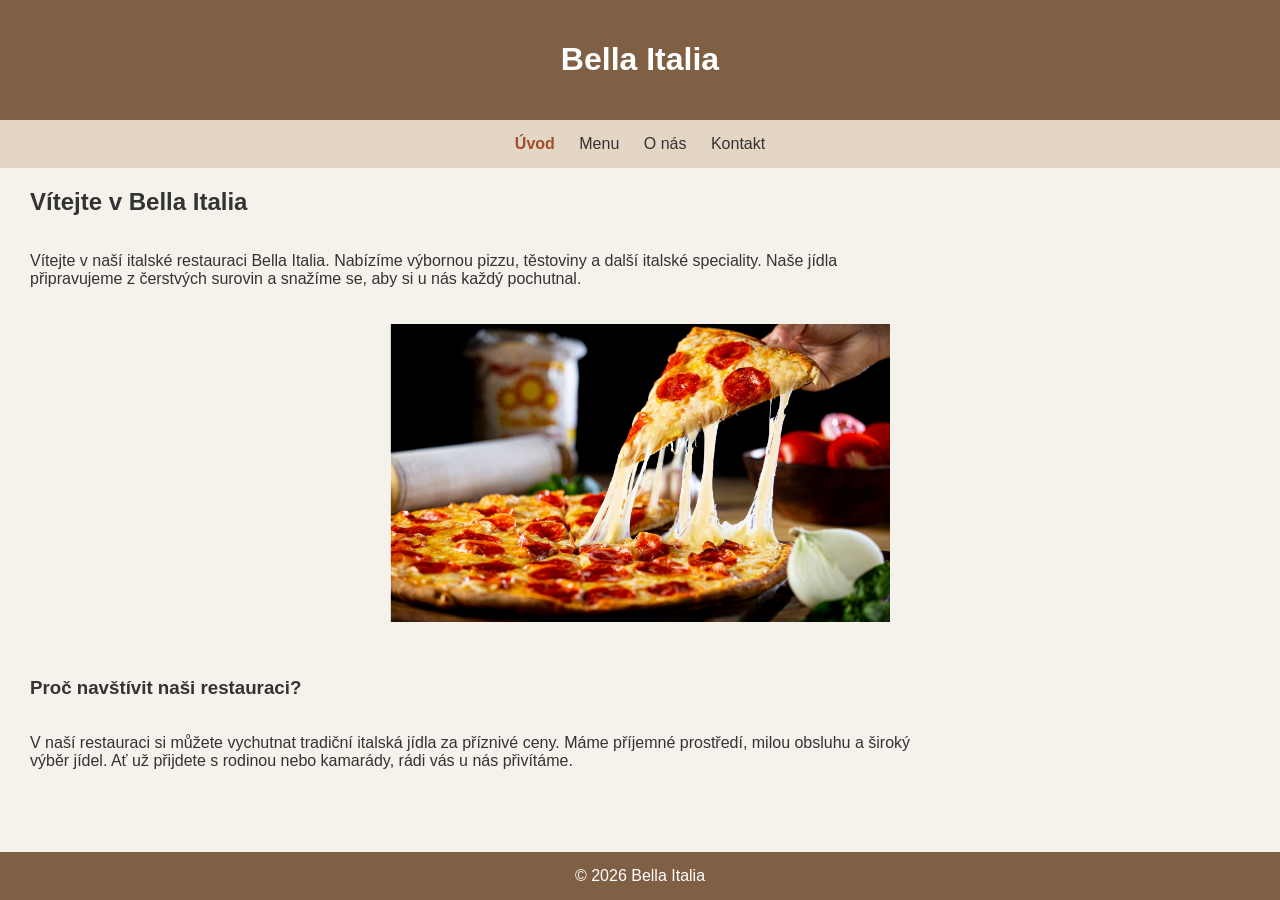
==== index.html @ f6e993cb "Add files via upload" ====
<!DOCTYPE html>
<html lang="cs">
<head>
    <meta charset="UTF-8">
    <meta name="viewport" content="width=device-width, initial-scale=1.0">
    <title>Bella Italia</title>
    <link rel="stylesheet" href="style.css">
</head>
<body>

    <header>
        <h1>Bella Italia</h1>
    </header>

    <nav>
        <a href="index.html" class="aktivni">Úvod</a>
        <a href="menu.html">Menu</a>
        <a href="onas.html">O nás</a>
        <a href="kontakt.html">Kontakt</a>
    </nav>
    
    <h2>Vítejte v Bella Italia</h2>

    <p>
    Vítejte v naší italské restauraci Bella Italia.
    Nabízíme výbornou pizzu, těstoviny a další italské
    speciality. Naše jídla připravujeme z čerstvých
    surovin a snažíme se, aby si u nás každý pochutnal.
    </p>

    <img src="pizza.jpg" alt="Italská pizza">

    <h3>Proč navštívit naši restauraci?</h3>

    <p>
    V naší restauraci si můžete vychutnat tradiční
    italská jídla za příznivé ceny. Máme příjemné
    prostředí, milou obsluhu a široký výběr jídel.
    Ať už přijdete s rodinou nebo kamarády,
    rádi vás u nás přivítáme.
    </p>





    <footer>
        <p>© 2026 Bella Italia</p>
    </footer>
</body>
</html>
---- style.css ----
body {
    background-color: #f5f1eb;
    font-family: Arial, sans-serif;
    color: #333333;
    margin: 0;
    min-height: 100vh;
    display: flex;
    flex-direction: column;
}

header {
    background-color: #806044;
    color: white;
    text-align: center;
    padding: 20px;
}

nav {
    background-color: #e4d6c5;
    padding: 15px;
    text-align: center;
}

nav a {
    margin: 10px;
    color: #333333;
    text-decoration: none;
    transition: color 0.3s;
}

nav a:hover {
    color: #a34d2b;
}

h2, h3, p {
    margin-left: 30px;
    margin-right: 30px;
    max-width: 900px;
}

h3 {
    margin-top: 35px;
}

footer {
    background-color: #806044;
    color: white;
    text-align: center;
    padding: 15px;
    margin-top: auto;
}

footer p {
    margin: 0;
    max-width: none;
}

img {
    width: 500px;
    max-width: 100%;
    height: auto;
    display: block;
    margin: 20px auto;
}

.jidlo {
    width: 80%;
    max-width: 800px;
    margin: 20px auto;
    padding: 15px;
    background-color: #e4d6c5;
    box-sizing: border-box;
}

.jidlo h4 {
    margin: 0 0 10px 0;
}

.jidlo p {
    margin: 5px 0;
}

@media (max-width: 850px) {
    .jidlo {
        margin: 20px 30px;
    }
}

form {
    max-width: 500px;
    margin: 20px 30px;
    padding: 20px;
    background-color: #e4d6c5;
}

form label {
    display: block;
    margin-bottom: 5px;
}

form input,
form textarea {
    width: 100%;
    padding: 10px;
    margin-bottom: 15px;
    border: 1px solid #806044;
    box-sizing: border-box;
}

form textarea {
    height: 100px;
}

form button {
    background-color: #806044;
    color: white;
    border: none;
    padding: 10px 20px;
    cursor: pointer;
}

form button:hover {
    background-color: #a34d2b;
}

nav a.aktivni {
    color: #a34d2b;
    font-weight: bold;
}
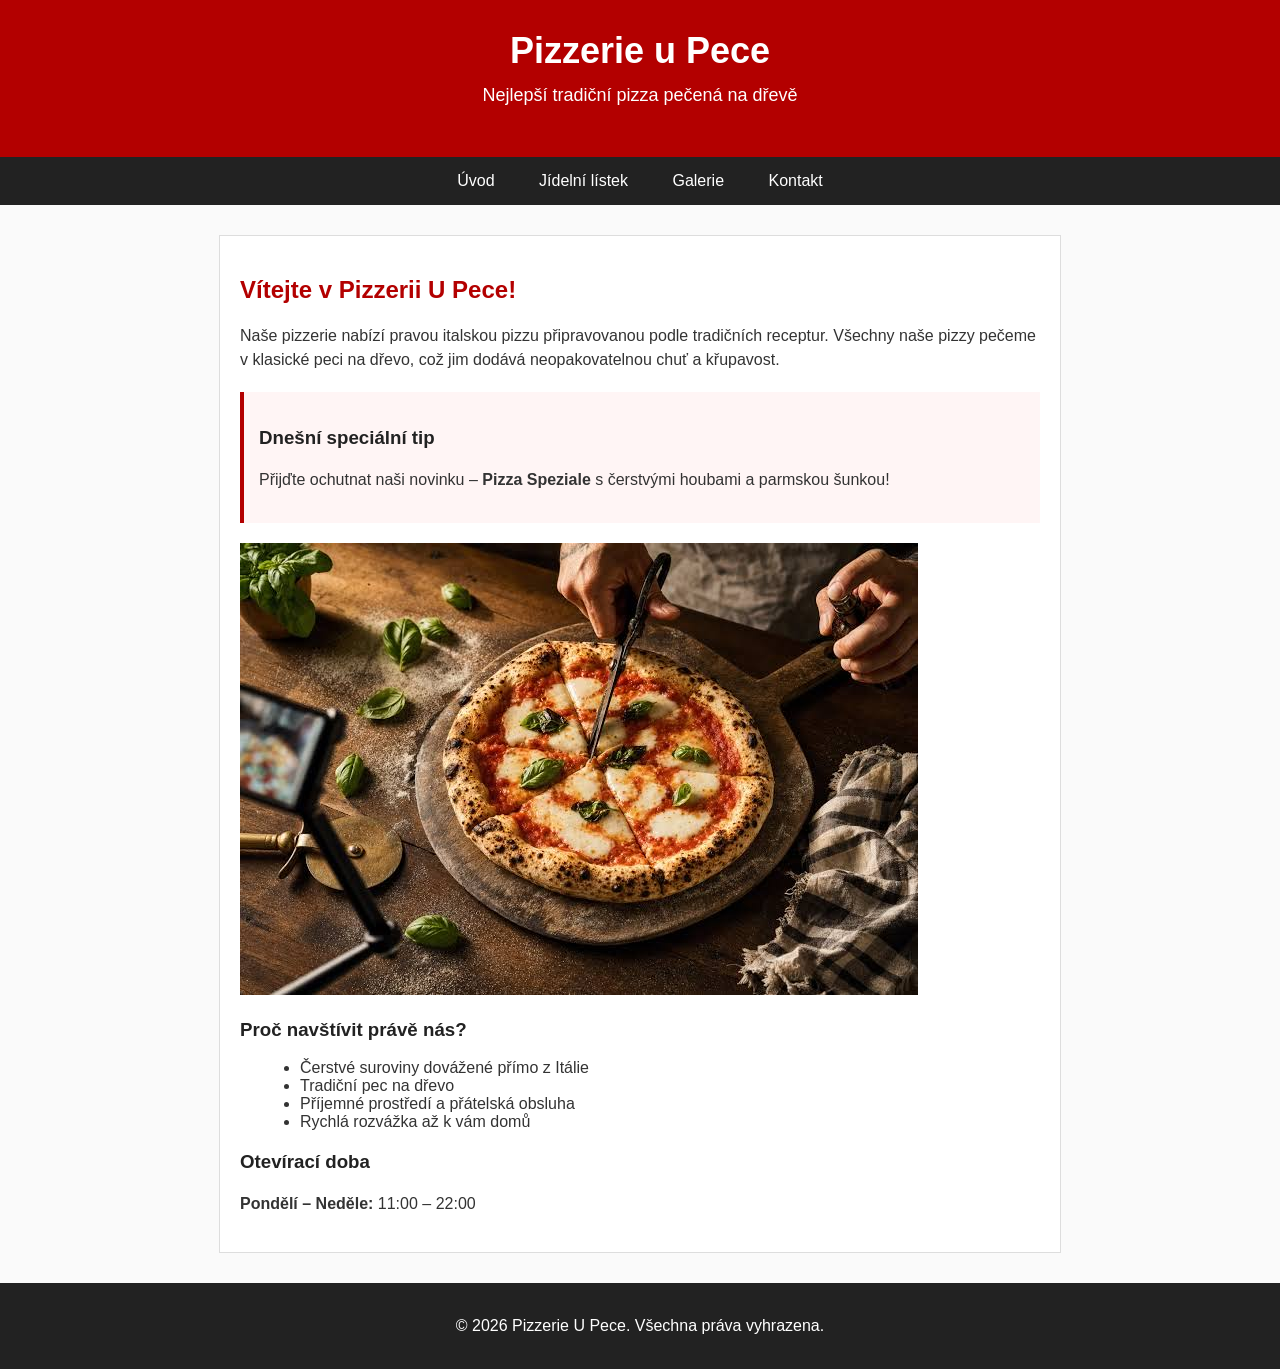
==== commit 3e1660d0: "Add files via upload" ====
--- a/index.html
+++ b/index.html
@@ -3,49 +3,50 @@
 <head>
     <meta charset="UTF-8">
     <meta name="viewport" content="width=device-width, initial-scale=1.0">
-    <title>Bella Italia</title>
+    <title>Pizzerie U Pece</title>
+    <link rel="icon" href="ikona.jpg">
     <link rel="stylesheet" href="style.css">
 </head>
 <body>
-
     <header>
-        <h1>Bella Italia</h1>
+        <h1>Pizzerie u Pece</h1>
+        <p>Nejlepší tradiční pizza pečená na dřevě</p>
     </header>
 
     <nav>
-        <a href="index.html" class="aktivni">Úvod</a>
-        <a href="menu.html">Menu</a>
-        <a href="onas.html">O nás</a>
+        <a href="index.html">Úvod</a>
+        <a href="menu.html">Jídelní lístek</a>
+        <a href="galerie.html">Galerie</a>
         <a href="kontakt.html">Kontakt</a>
     </nav>
+
+    <main>
+        <h2>Vítejte v Pizzerii U Pece!</h2>
+    <p>Naše pizzerie nabízí pravou italskou pizzu připravovanou podle tradičních receptur. Všechny naše pizzy pečeme v klasické peci na dřevo, což jim dodává neopakovatelnou chuť a křupavost.</p>
     
-    <h2>Vítejte v Bella Italia</h2>
+    <div class="boxikinfo">
+            <h3>Dnešní speciální tip</h3>
+            <p>Přijďte ochutnat naši novinku – <b>Pizza Speziale</b> s čerstvými houbami a parmskou šunkou!</p>
+        </div>
 
-    <p>
-    Vítejte v naší italské restauraci Bella Italia.
-    Nabízíme výbornou pizzu, těstoviny a další italské
-    speciality. Naše jídla připravujeme z čerstvých
-    surovin a snažíme se, aby si u nás každý pochutnal.
-    </p>
+    <img src="pizza.jpg" alt="Pizza">
 
-    <img src="pizza.jpg" alt="Italská pizza">
+    <h3>Proč navštívit právě nás?</h3>
 
-    <h3>Proč navštívit naši restauraci?</h3>
+    <ul>
+        <li>Čerstvé suroviny dovážené přímo z Itálie</li>
+        <li>Tradiční pec na dřevo</li>
+        <li>Příjemné prostředí a přátelská obsluha</li>
+        <li>Rychlá rozvážka až k vám domů</li>
+    </ul>
 
-    <p>
-    V naší restauraci si můžete vychutnat tradiční
-    italská jídla za příznivé ceny. Máme příjemné
-    prostředí, milou obsluhu a široký výběr jídel.
-    Ať už přijdete s rodinou nebo kamarády,
-    rádi vás u nás přivítáme.
-    </p>
+    <h3>Otevírací doba</h3>
+        <p><b>Pondělí – Neděle:</b> 11:00 – 22:00</p>
 
-
-
-
+    </main>
 
     <footer>
-        <p>© 2026 Bella Italia</p>
+        <p>&copy; 2026 Pizzerie U Pece. Všechna práva vyhrazena.</p>
     </footer>
 </body>
 </html>
--- a/style.css
+++ b/style.css
@@ -1,130 +1,103 @@
-
 body {
-    background-color: #f5f1eb;
     font-family: Arial, sans-serif;
+    margin: 0;
+    padding: 0;
+    background-color: #fafafa;
     color: #333333;
+    }
+header {
+    background-color: #b30000;
+    color: white;
+    padding: 30px;
+    text-align: center;
+    }
+header h1 {
     margin: 0;
-    min-height: 100vh;
-    display: flex;
-    flex-direction: column;
+    font-size: 36px;
+    }
+header p {
+    margin-top: 10px;
+    font-size: 18px;
+    }
+nav {
+    background-color: #222222;
+    text-align: center;
+    }
+nav a {
+    color: white;
+    padding: 15px 20px;
+    text-decoration: none;
+    display: inline-block;
+    font-size: 16px;
+    }
+nav a:hover {
+    background-color: #b30000;
+    }
+main {
+    width: 800px;
+    margin: 30px auto;
+    padding: 20px;
+    background-color: white;
+    border: 1px solid #dddddd;
+    }
+h2 {
+    color: #b30000;
+    }
+h3 {
+    color: #222222;
+    margin-top: 20px;
+    }
+p {
+    line-height: 1.5;
+    }
+ul {
+    margin-left: 20px;
+    }
+img {
+    max-width: 100%;
+    height: auto;
+    }
+.polozka {
+    border-bottom: 1px dashed #cccccc;
+    padding: 15px 0;
 }
 
-header {
-    background-color: #806044;
-    color: white;
-    text-align: center;
-    padding: 20px;
+.nazev {
+    font-weight: bold;
+    font-size: 18px;
+    color: #222222;
 }
 
-nav {
-    background-color: #e4d6c5;
-    padding: 15px;
-    text-align: center;
+.cena {
+    color: #b30000;
+    font-weight: bold;
+    font-size: 18px;
 }
 
-nav a {
-    margin: 10px;
-    color: #333333;
-    text-decoration: none;
-    transition: color 0.3s;
+.popis {
+    margin-top: 5px;
+    color: #666666;
+    font-style: italic;
 }
 
-nav a:hover {
-    color: #a34d2b;
-}
-
-h2, h3, p {
-    margin-left: 30px;
-    margin-right: 30px;
-    max-width: 900px;
-}
-
-h3 {
-    margin-top: 35px;
+iframe {
+    width: 100%;
+    height: 350px;
+    border: 0;
+    margin-top: 15px;
 }
 
 footer {
-    background-color: #806044;
+    background-color: #222222;
     color: white;
     text-align: center;
     padding: 15px;
-    margin-top: auto;
+    margin-top: 30px;
 }
 
-footer p {
-    margin: 0;
-    max-width: none;
-}
-
-img {
-    width: 500px;
-    max-width: 100%;
-    height: auto;
-    display: block;
-    margin: 20px auto;
-}
-
-.jidlo {
-    width: 80%;
-    max-width: 800px;
-    margin: 20px auto;
+.boxikinfo {
+    background-color:#fff5f5;
+    border-left: 4px solid #b30000;
     padding: 15px;
-    background-color: #e4d6c5;
-    box-sizing: border-box;
-}
-
-.jidlo h4 {
-    margin: 0 0 10px 0;
-}
-
-.jidlo p {
-    margin: 5px 0;
-}
-
-@media (max-width: 850px) {
-    .jidlo {
-        margin: 20px 30px;
-    }
-}
-
-form {
-    max-width: 500px;
-    margin: 20px 30px;
-    padding: 20px;
-    background-color: #e4d6c5;
-}
-
-form label {
-    display: block;
-    margin-bottom: 5px;
-}
-
-form input,
-form textarea {
-    width: 100%;
-    padding: 10px;
-    margin-bottom: 15px;
-    border: 1px solid #806044;
-    box-sizing: border-box;
-}
-
-form textarea {
-    height: 100px;
-}
-
-form button {
-    background-color: #806044;
-    color: white;
-    border: none;
-    padding: 10px 20px;
-    cursor: pointer;
-}
-
-form button:hover {
-    background-color: #a34d2b;
-}
-
-nav a.aktivni {
-    color: #a34d2b;
-    font-weight: bold;
+    margin:20px 0;
 }
